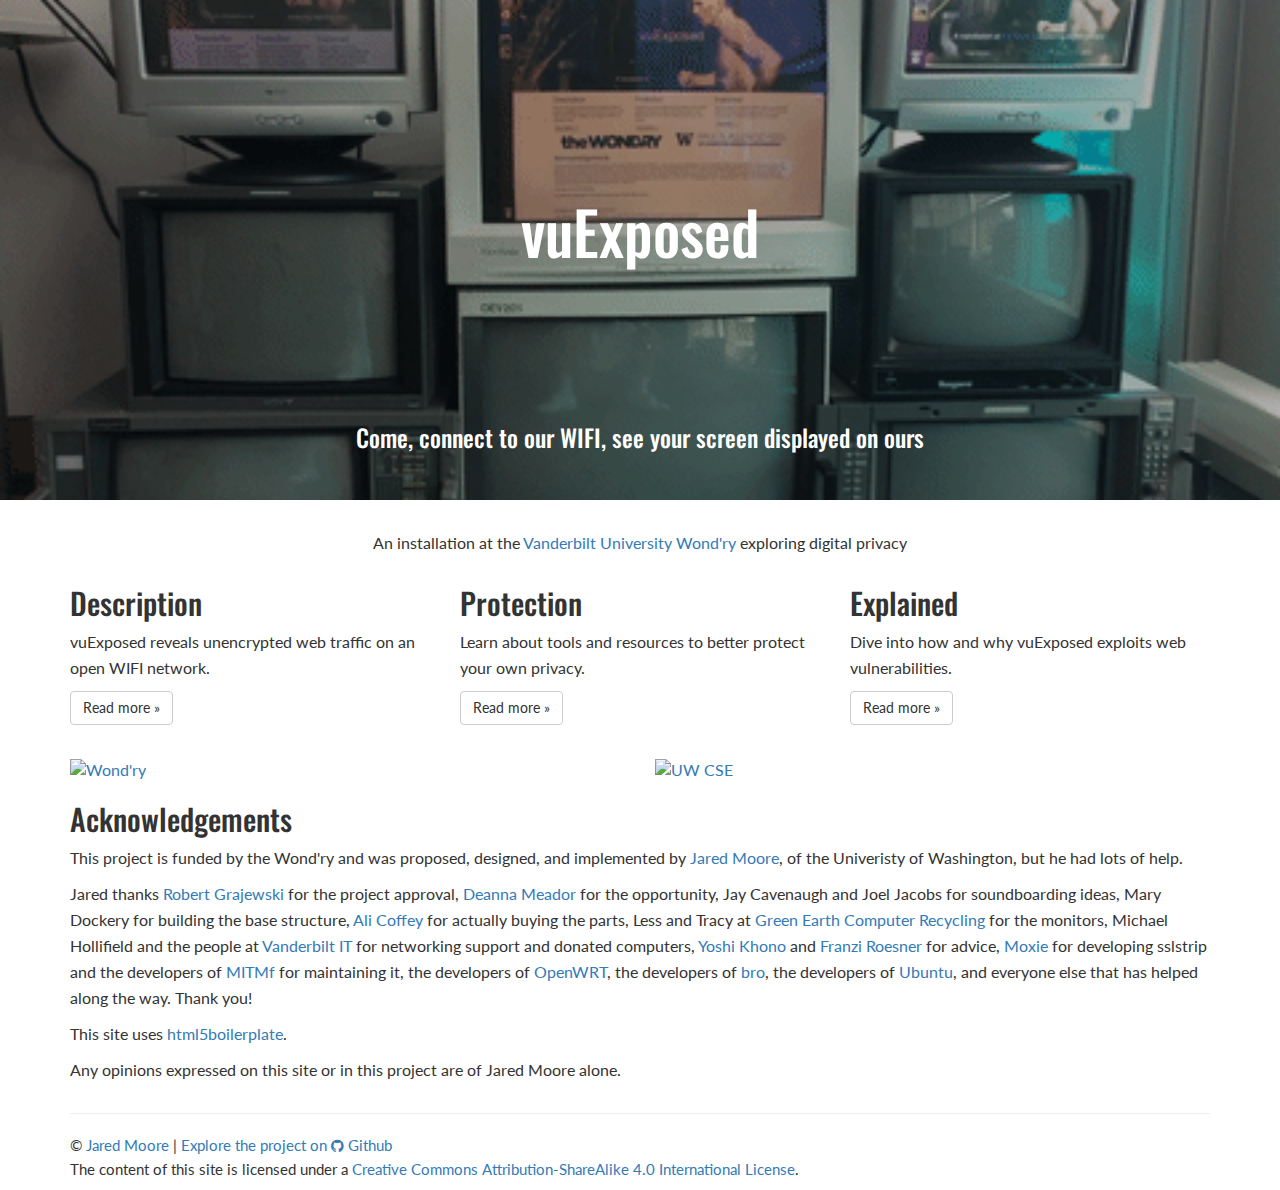
==== docs/index.html @ 20b83712 "website changes, more scripts, is working" ====
<!doctype html>
<!--[if lt IE 7]>      <html class="no-js lt-ie9 lt-ie8 lt-ie7" lang="en"> <![endif]-->
<!--[if IE 7]>         <html class="no-js lt-ie9 lt-ie8" lang="en"> <![endif]-->
<!--[if IE 8]>         <html class="no-js lt-ie9" lang="en"> <![endif]-->
<!--[if gt IE 8]><!--> <html class="no-js" lang="en"> <!--<![endif]-->
    <head>
        <meta charset="utf-8">
        <meta http-equiv="X-UA-Compatible" content="IE=edge,chrome=1">
        <title>vuExposed</title>
        <meta name="description" content="">
        <meta name="viewport" content="width=device-width, initial-scale=1">
        <link rel="apple-touch-icon" href="apple-touch-icon.png">
        <link href="http://maxcdn.bootstrapcdn.com/font-awesome/4.3.0/css/font-awesome.min.css" rel="stylesheet">
        <link rel="stylesheet" href="css/bootstrap.min.css">
         <link href="https://fonts.googleapis.com/css?family=Oswald" rel="stylesheet">
         <link href="https://fonts.googleapis.com/css?family=Lato" rel="stylesheet">  
         <link rel="stylesheet" href="css/main.css">

        <script src="js/vendor/modernizr-2.8.3-respond-1.4.2.min.js"></script>
    </head>
    <body>
        <!--[if lt IE 8]>
            <p class="browserupgrade">You are using an <strong>outdated</strong> browser. Please <a href="http://browsehappy.com/">upgrade your browser</a> to improve your experience.</p>
        <![endif]-->

    <!-- Main jumbotron for a primary marketing message or call to action -->
    <div class="jumbotron jumbrotron-fluid title-gif white-text">
      <div class="img-overlay">
      </div>
      <div class="container text-center ">
        <h1 id="title" class="pad-container">vuExposed</h1>
        <div id="subtitle" class="pad-container">
        <h3>
        Come, connect to our WIFI, see your screen displayed on ours
        </h3>
        </div>
      </div>
    </div>

    <div class="container">
      <!-- Example row of columns -->
      <div class="row">
        <div class="col-md-12 block-center text-center">
          <p>
          An installation at the <a href="https://vanderbilt.edu/thewondry/">Vanderbilt University Wond'ry</a> exploring digital privacy
          </p>
        </div>
      </div>
      <div class="row">
        <div class="col-sm-4">
          <h2>Description</h2>
          <p>
          vuExposed reveals unencrypted web traffic on an open WIFI network.
          </p>
          <p><a class="btn btn-default" href="description.html" role="button">Read more &raquo;</a></p>

        </div>
        <div class="col-sm-4">
          <h2>Protection</h2>
          <p>
           Learn about tools and resources to better protect your own privacy.
          </p>

          <p><a class="btn btn-default" href="protection.html" role="button">Read more &raquo;</a></p>

        </div>
        <div class="col-sm-4">
          <h2>Explained</h2>
          <p>Dive into how and why vuExposed exploits web vulnerabilities. 
          </p>
          <p><a class="btn btn-default" href="explained.html" role="button">Read more &raquo;</a></p>
        </div>
      </div>

      <div class="row top-buffer row-sm-flex-center">
        <div class="col-xs-10 col-sm-6 block-center">
          <a href="https://vanderbilt.edu/thewondry/">
            <img alt="Wond'ry" src="https://s3.amazonaws.com/vu-wp0/wp-content/uploads/sites/134/2017/07/18124816/wondry-logo-2017.gif" />
          </a>
        </div>
        <div class="col-xs-10 col-sm-6 block-center">
          <a href="https://www.cs.washington.edu/">
            <img alt="UW CSE" src="https://www.cs.washington.edu/images/CSEWordmark.svg" />
          </a>
        </div>
      </div>

      <div class="row">
        <div class="col-md-12">
          <h2>Acknowledgements</h2>

          <p>
          This project is funded by the Wond'ry and was proposed, designed, and implemented by <a href="https://homes.cs.washington.edu/~jlcmoore/">Jared Moore</a>, of the Univeristy of Washington, but he had lots of help.
          </p>
          <p>
           Jared thanks <a href="https://www.vanderbilt.edu/thewondry/team/robert-grajewski/">Robert Grajewski</a> for the project approval, <a href="https://www.vanderbilt.edu//thewondry/team/deanna-meador/">Deanna Meador</a> for the opportunity, Jay Cavenaugh and Joel Jacobs for soundboarding ideas, Mary Dockery for building the base structure, <a href="https://www.vanderbilt.edu/thewondry/team/ali-coffey/">Ali Coffey</a> for actually buying the parts, Less and Tracy at <a href="http://www.tnrecycle.com/">Green Earth Computer Recycling</a> for the monitors, Michael Hollifield and the people at <a href="https://it.vanderbilt.edu/">Vanderbilt IT</a> for networking support and donated computers, <a href="https://homes.cs.washington.edu/~yoshi/">Yoshi Khono</a> and <a href="http://www.franziroesner.com/">Franzi Roesner</a> for advice, <a href="https://moxie.org/">Moxie</a>  for developing sslstrip and the developers of <a href="https://github.com/byt3bl33d3r/MITMf">MITMf</a> for maintaining it, the developers of <a href="https://openwrt.org/">OpenWRT</a>, the developers of <a href="https://bro.org">bro</a>, the developers of <a href="https://www.ubuntu.com/">Ubuntu</a>, and everyone else that has helped along the way. Thank you!
          </p>
          <p>This site uses <a href="https://html5boilerplate.com/">html5boilerplate</a>.</p>
          <p>
        Any opinions expressed on this site or in this project are of Jared Moore alone. 
        </p>
        </div>
      </div>
      

      <hr>

      <footer>
        <p>
          &copy;
          <a href="https://homes.cs.washington.edu/~jlcmoore/index.html">Jared Moore</a> 
          |
          <a class="" href="https://github.com/jlcmoore/vuExposed">
            Explore the project on 
            <span class="fa fa-github"></span>
            Github
          </a> 
        </p>
        <p>
        The content of this site is licensed under a <a rel="license" href="http://creativecommons.org/licenses/by-sa/4.0/">Creative Commons Attribution-ShareAlike 4.0 International License</a>. 
        </p>
        
        
      </footer>
    </div> <!-- /container -->        <script src="//ajax.googleapis.com/ajax/libs/jquery/1.11.2/jquery.min.js"></script>
        <script>window.jQuery || document.write('<script src="js/vendor/jquery-1.11.2.min.js"><\/script>')</script>

        <script src="js/vendor/bootstrap.min.js"></script>

        <script src="js/main.js"></script>

        <!-- Google Analytics: change UA-XXXXX-X to be your site's ID.
        <script>
            (function(b,o,i,l,e,r){b.GoogleAnalyticsObject=l;b[l]||(b[l]=
            function(){(b[l].q=b[l].q||[]).push(arguments)});b[l].l=+new Date;
            e=o.createElement(i);r=o.getElementsByTagName(i)[0];
            e.src='//www.google-analytics.com/analytics.js';
            r.parentNode.insertBefore(e,r)}(window,document,'script','ga'));
            ga('create','UA-XXXXX-X','auto');ga('send','pageview');
        </script>
         -->
    </body>
</html>
---- docs/css/main.css ----
/* ==========================================================================
   Author's custom styles
   ========================================================================== */


.title-gif {
  background-color:transparent;
  overflow: hidden;
  min-height: 50%;
  height: 500px;
 }

h1, h2, h3, h4 {
  font-family: 'Oswald', sans-serif;
}

.full-jumbo {
  height: 100vh;
}

.title-gif h1 {
  font-size: 60px;
}

.full-jumbo h1 {
  font-size: 7vw;
}

.full-jumbo h2 {
  font-size: 4vw;
  font-weight: 400;
}

.full-jumbo h3 {
  font-size: 3vw;
  font-weight: 300;
}

.full-jumbo p {
  font-size: 12pt;
  font-weight: 300;
}

.full-jumbo .container {
  max-width: 100vw;
}

.img-overlay {
  background-color: #17234E;
  background-image: url("../img/giphy.gif");
  filter: brightness(70%);
  position: absolute;
  width: 100%;
  height: inherit;
  z-index: -1;
  top: 0;
  left: 0;
  right: 0;
  bottom: 0;
  overflow: hidden;

  background-repeat: no-repeat;
  background-position: center;
  -webkit-background-size: cover;
  background-size: cover;
}

/* footnotes from
https://www.sitepoint.com/accessible-footnotes-css/
*/
#footnotes li {
  margin: 0 0 .5em 2em;
  text-indent: -2em ;
}

#footnotes {
  list-style: none;
}


.pad-container {
  padding-top: 130px;
}

.white-text {
  color: #ffffff;
}

.row img {
  width: 100%;
}

.top-buffer {
  padding-top: 2%;
}

.story-item {
  padding: 20px;
}

.story-quote {
  padding-left: 20px;
  padding-right: 30px;
}

body {
  font-size: 12pt;
  font-family: 'Lato', sans-serif;
  
}

p, li {
  line-height: 19.5pt;
  font-weight: 400;
}

footer {
  font-size: 11pt;
  padding-bottom: .5em;

}

footer p {
  margin-bottom: 0;
  line-height: 18pt;
}

/* https://stackoverflow.com/questions/20547819/vertical-align-with-bootstrap-3/27771750#27771750
*/
.row-xs-flex-center {
    display:flex;
    align-items:center;
}

.block-center {
    float: none;
    margin: 0 auto;
}

.nav_vu {
  text-align: center;
  font-size: 15px;
}


.navbar .container {
  padding-right: 0px;
  padding-left: 0px;
}

.center.navbar .nav,
.center.navbar .nav > li {
 float:none;
    display:inline-block;
    *display:inline; /* ie7 fix */
    *zoom:1; /* hasLayout ie7 trigger */
    vertical-align: top;
}

@media ( min-width:700px ) {
    .row-sm-flex-center {
        display:flex;
        align-items:center;
    }
}
@media ( min-width: 992px ) {
    .row-md-flex-center {
        display:flex;
        align-items:center;
    }
}
@media ( min-width: 1200px ) {
    .row-lg-flex-center {
        display:flex;
        align-items:center;
    }
}
/* end */
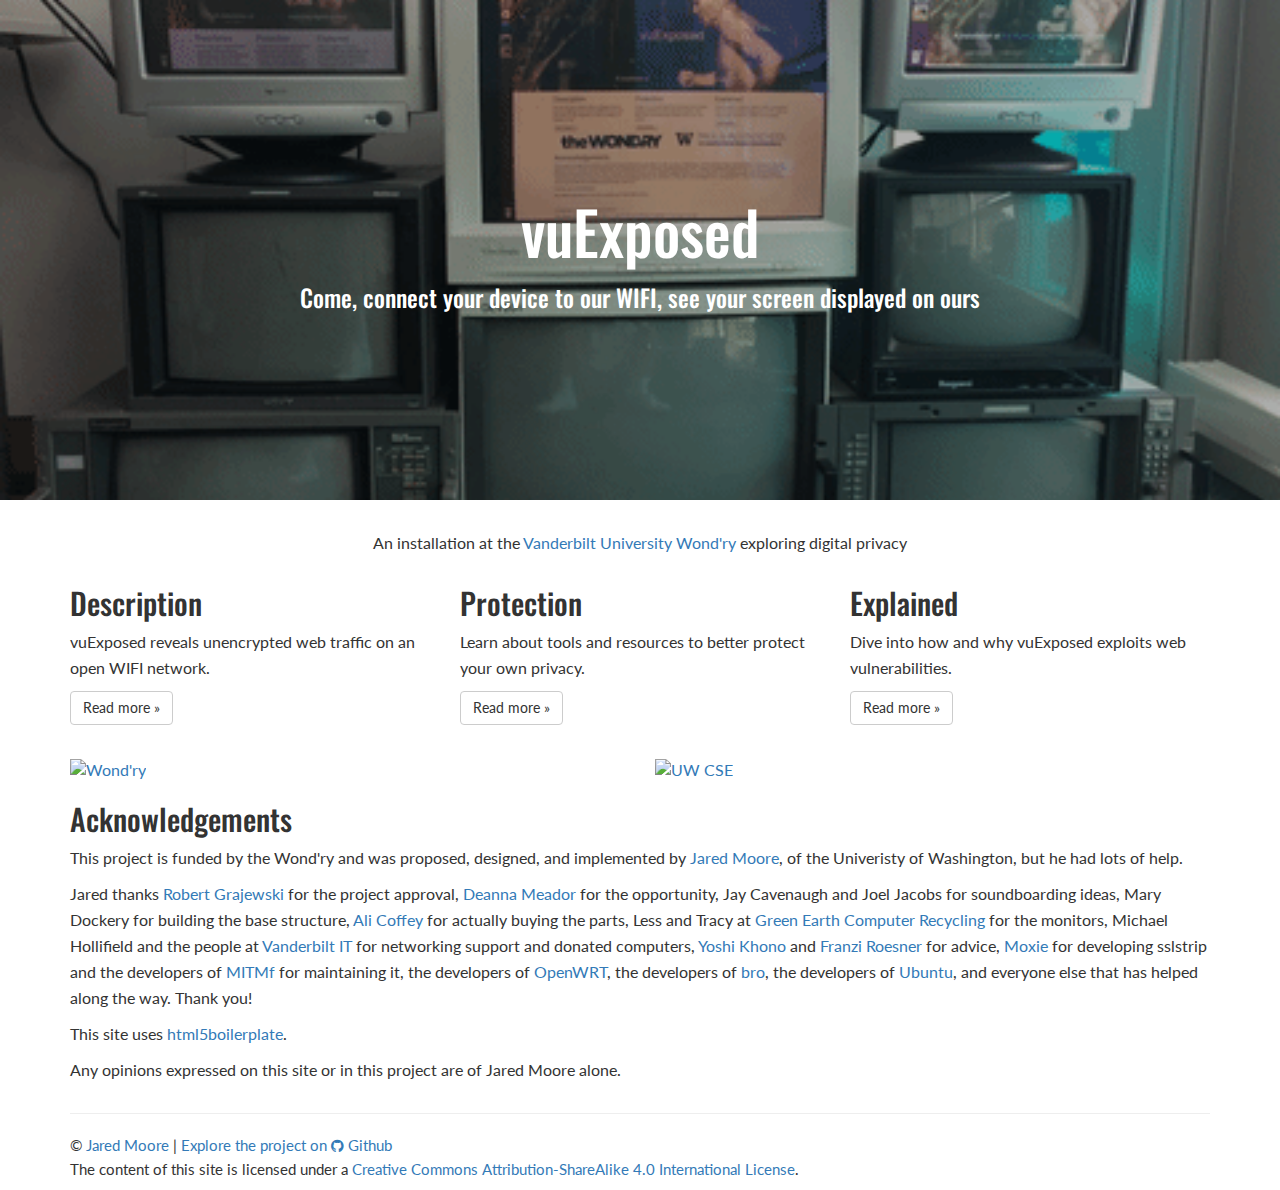
==== commit e72be36c: "minor website and script changes" ====
--- a/docs/index.html
+++ b/docs/index.html
@@ -29,9 +29,9 @@
       </div>
       <div class="container text-center ">
         <h1 id="title" class="pad-container">vuExposed</h1>
-        <div id="subtitle" class="pad-container">
+        <div id="subtitle" class="">
         <h3>
-        Come, connect to our WIFI, see your screen displayed on ours
+        Come, connect your device to our WIFI, see your screen displayed on ours
         </h3>
         </div>
       </div>
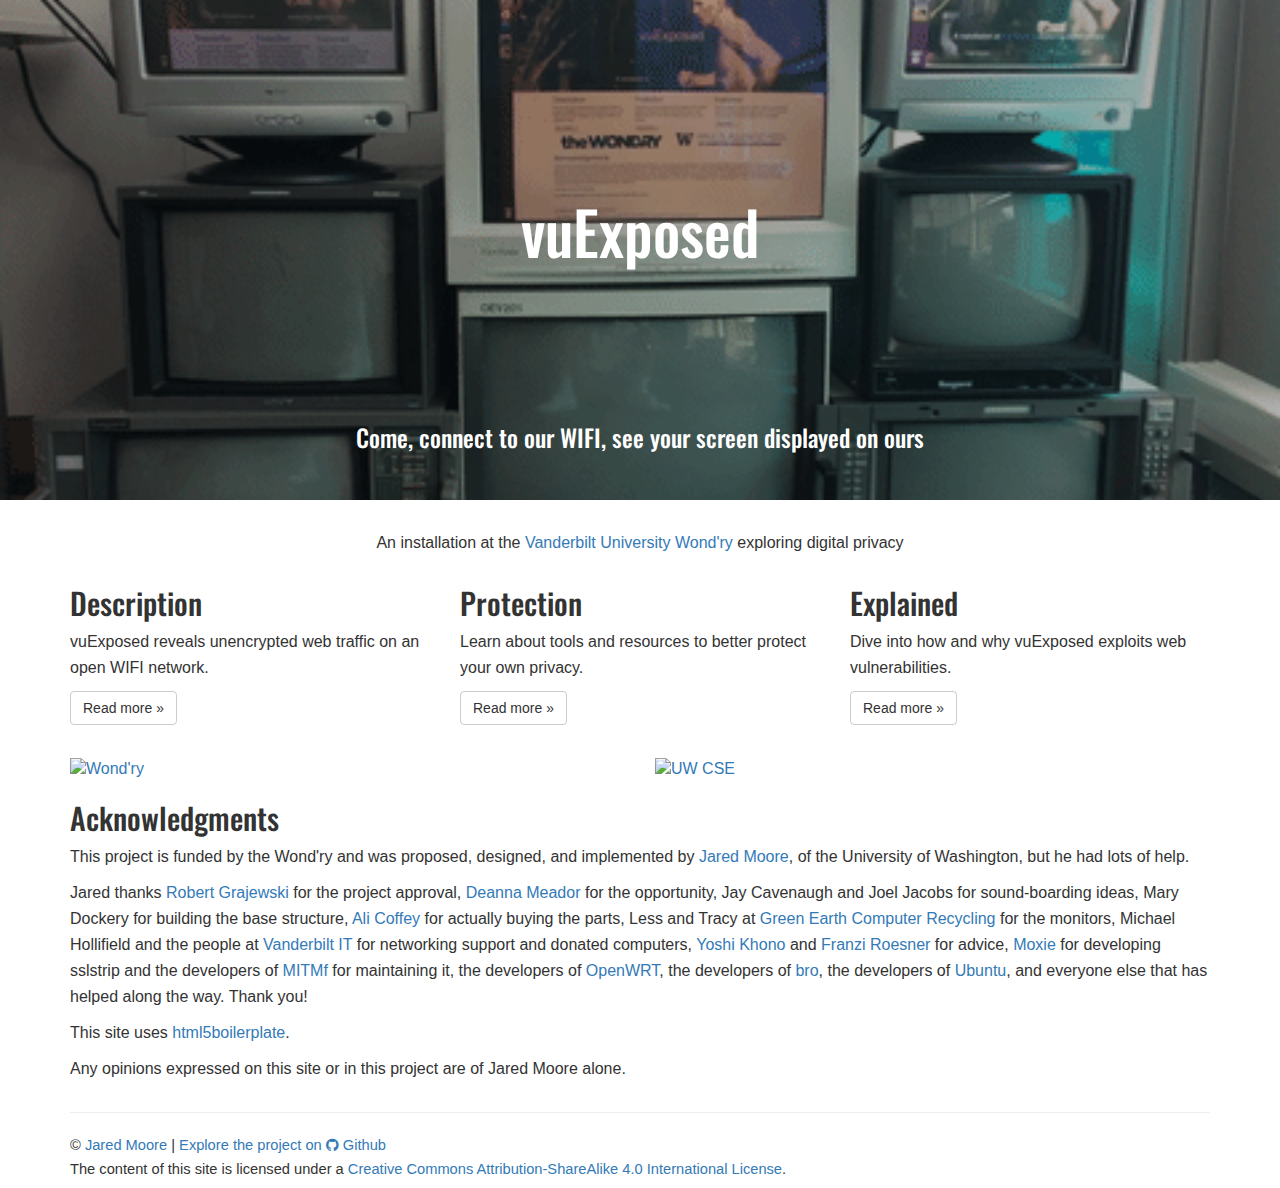
==== commit bc8e9a1d: "spelling" ====
--- a/docs/index.html
+++ b/docs/index.html
@@ -12,9 +12,8 @@
         <link rel="apple-touch-icon" href="apple-touch-icon.png">
         <link href="http://maxcdn.bootstrapcdn.com/font-awesome/4.3.0/css/font-awesome.min.css" rel="stylesheet">
         <link rel="stylesheet" href="css/bootstrap.min.css">
-         <link href="https://fonts.googleapis.com/css?family=Oswald" rel="stylesheet">
-         <link href="https://fonts.googleapis.com/css?family=Lato" rel="stylesheet">  
-         <link rel="stylesheet" href="css/main.css">
+         <link href="https://fonts.googleapis.com/css?family=Oswald:400,500" rel="stylesheet"> 
+        <link rel="stylesheet" href="css/main.css">
 
         <script src="js/vendor/modernizr-2.8.3-respond-1.4.2.min.js"></script>
     </head>
@@ -29,10 +28,11 @@
       </div>
       <div class="container text-center ">
         <h1 id="title" class="pad-container">vuExposed</h1>
-        <div id="subtitle" class="">
+        <div id="subtitle" class="pad-container">
         <h3>
-        Come, connect your device to our WIFI, see your screen displayed on ours
+        Come, connect to our WIFI, see your screen displayed on ours
         </h3>
+        
         </div>
       </div>
     </div>
@@ -87,13 +87,13 @@
 
       <div class="row">
         <div class="col-md-12">
-          <h2>Acknowledgements</h2>
+          <h2>Acknowledgments</h2>
 
           <p>
-          This project is funded by the Wond'ry and was proposed, designed, and implemented by <a href="https://homes.cs.washington.edu/~jlcmoore/">Jared Moore</a>, of the Univeristy of Washington, but he had lots of help.
+          This project is funded by the Wond'ry and was proposed, designed, and implemented by <a href="https://homes.cs.washington.edu/~jlcmoore/">Jared Moore</a>, of the University of Washington, but he had lots of help.
           </p>
           <p>
-           Jared thanks <a href="https://www.vanderbilt.edu/thewondry/team/robert-grajewski/">Robert Grajewski</a> for the project approval, <a href="https://www.vanderbilt.edu//thewondry/team/deanna-meador/">Deanna Meador</a> for the opportunity, Jay Cavenaugh and Joel Jacobs for soundboarding ideas, Mary Dockery for building the base structure, <a href="https://www.vanderbilt.edu/thewondry/team/ali-coffey/">Ali Coffey</a> for actually buying the parts, Less and Tracy at <a href="http://www.tnrecycle.com/">Green Earth Computer Recycling</a> for the monitors, Michael Hollifield and the people at <a href="https://it.vanderbilt.edu/">Vanderbilt IT</a> for networking support and donated computers, <a href="https://homes.cs.washington.edu/~yoshi/">Yoshi Khono</a> and <a href="http://www.franziroesner.com/">Franzi Roesner</a> for advice, <a href="https://moxie.org/">Moxie</a>  for developing sslstrip and the developers of <a href="https://github.com/byt3bl33d3r/MITMf">MITMf</a> for maintaining it, the developers of <a href="https://openwrt.org/">OpenWRT</a>, the developers of <a href="https://bro.org">bro</a>, the developers of <a href="https://www.ubuntu.com/">Ubuntu</a>, and everyone else that has helped along the way. Thank you!
+           Jared thanks <a href="https://www.vanderbilt.edu/thewondry/team/robert-grajewski/">Robert Grajewski</a> for the project approval, <a href="https://www.vanderbilt.edu//thewondry/team/deanna-meador/">Deanna Meador</a> for the opportunity, Jay Cavenaugh and Joel Jacobs for sound-boarding ideas, Mary Dockery for building the base structure, <a href="https://www.vanderbilt.edu/thewondry/team/ali-coffey/">Ali Coffey</a> for actually buying the parts, Less and Tracy at <a href="http://www.tnrecycle.com/">Green Earth Computer Recycling</a> for the monitors, Michael Hollifield and the people at <a href="https://it.vanderbilt.edu/">Vanderbilt IT</a> for networking support and donated computers, <a href="https://homes.cs.washington.edu/~yoshi/">Yoshi Khono</a> and <a href="http://www.franziroesner.com/">Franzi Roesner</a> for advice, <a href="https://moxie.org/">Moxie</a>  for developing sslstrip and the developers of <a href="https://github.com/byt3bl33d3r/MITMf">MITMf</a> for maintaining it, the developers of <a href="https://openwrt.org/">OpenWRT</a>, the developers of <a href="https://bro.org">bro</a>, the developers of <a href="https://www.ubuntu.com/">Ubuntu</a>, and everyone else that has helped along the way. Thank you!
           </p>
           <p>This site uses <a href="https://html5boilerplate.com/">html5boilerplate</a>.</p>
           <p>
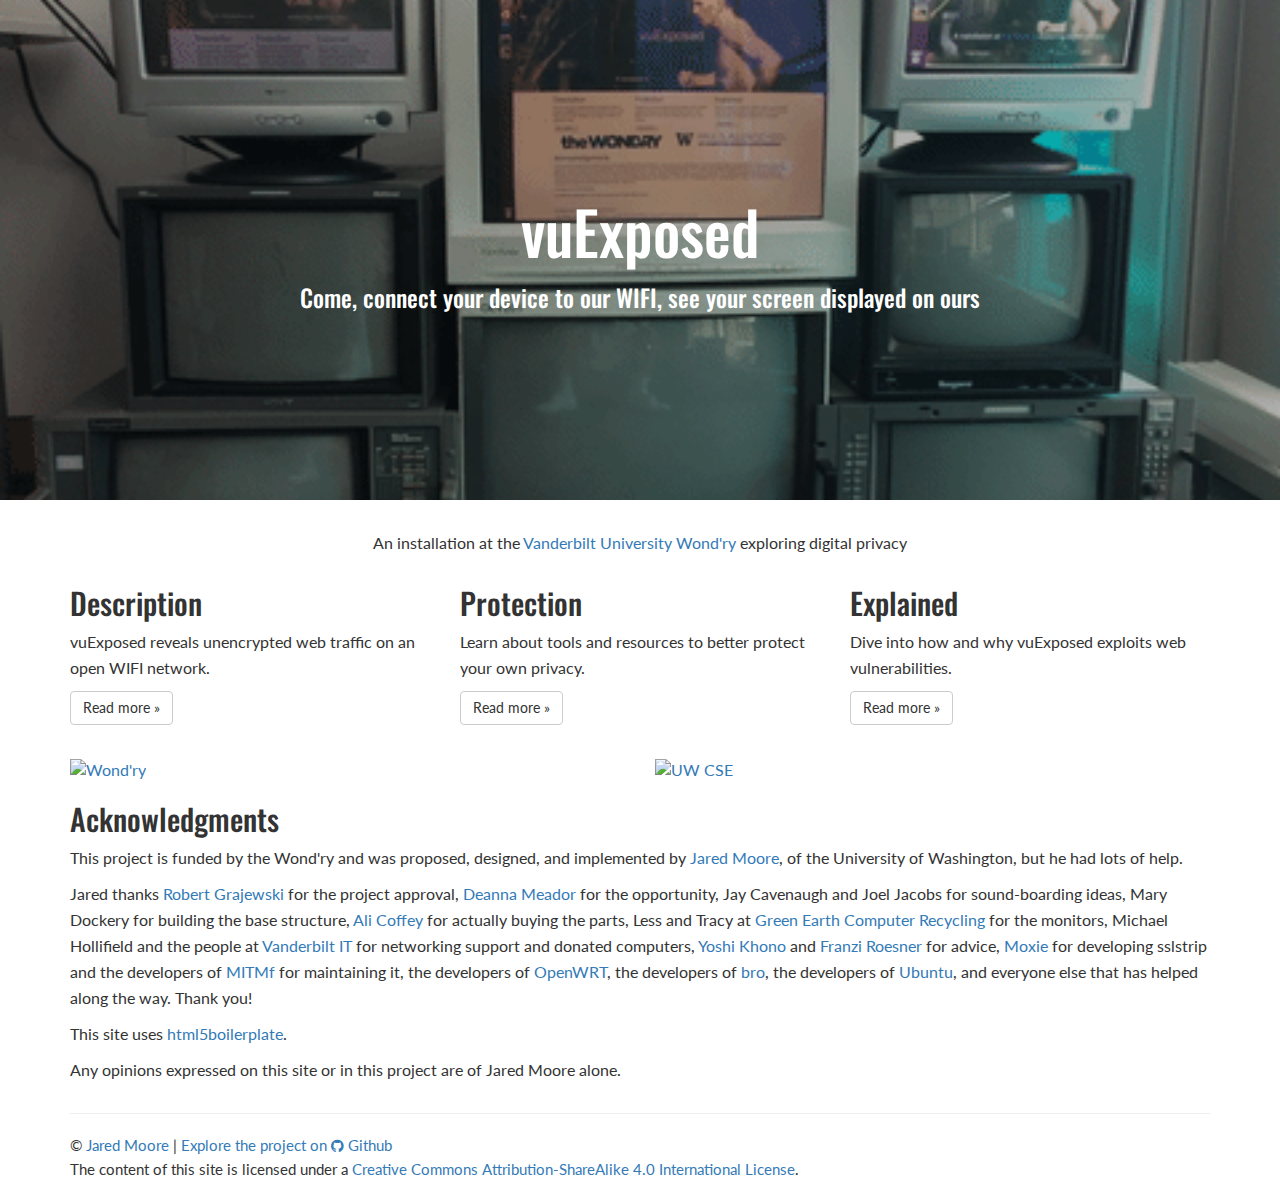
==== commit d5f83f09: "Merge branch 'master' of https://github.com/jlcmoore/vuExposed" ====
--- a/docs/index.html
+++ b/docs/index.html
@@ -12,8 +12,9 @@
         <link rel="apple-touch-icon" href="apple-touch-icon.png">
         <link href="http://maxcdn.bootstrapcdn.com/font-awesome/4.3.0/css/font-awesome.min.css" rel="stylesheet">
         <link rel="stylesheet" href="css/bootstrap.min.css">
-         <link href="https://fonts.googleapis.com/css?family=Oswald:400,500" rel="stylesheet"> 
-        <link rel="stylesheet" href="css/main.css">
+         <link href="https://fonts.googleapis.com/css?family=Oswald" rel="stylesheet">
+         <link href="https://fonts.googleapis.com/css?family=Lato" rel="stylesheet">  
+         <link rel="stylesheet" href="css/main.css">
 
         <script src="js/vendor/modernizr-2.8.3-respond-1.4.2.min.js"></script>
     </head>
@@ -28,11 +29,10 @@
       </div>
       <div class="container text-center ">
         <h1 id="title" class="pad-container">vuExposed</h1>
-        <div id="subtitle" class="pad-container">
+        <div id="subtitle" class="">
         <h3>
-        Come, connect to our WIFI, see your screen displayed on ours
+        Come, connect your device to our WIFI, see your screen displayed on ours
         </h3>
-        
         </div>
       </div>
     </div>
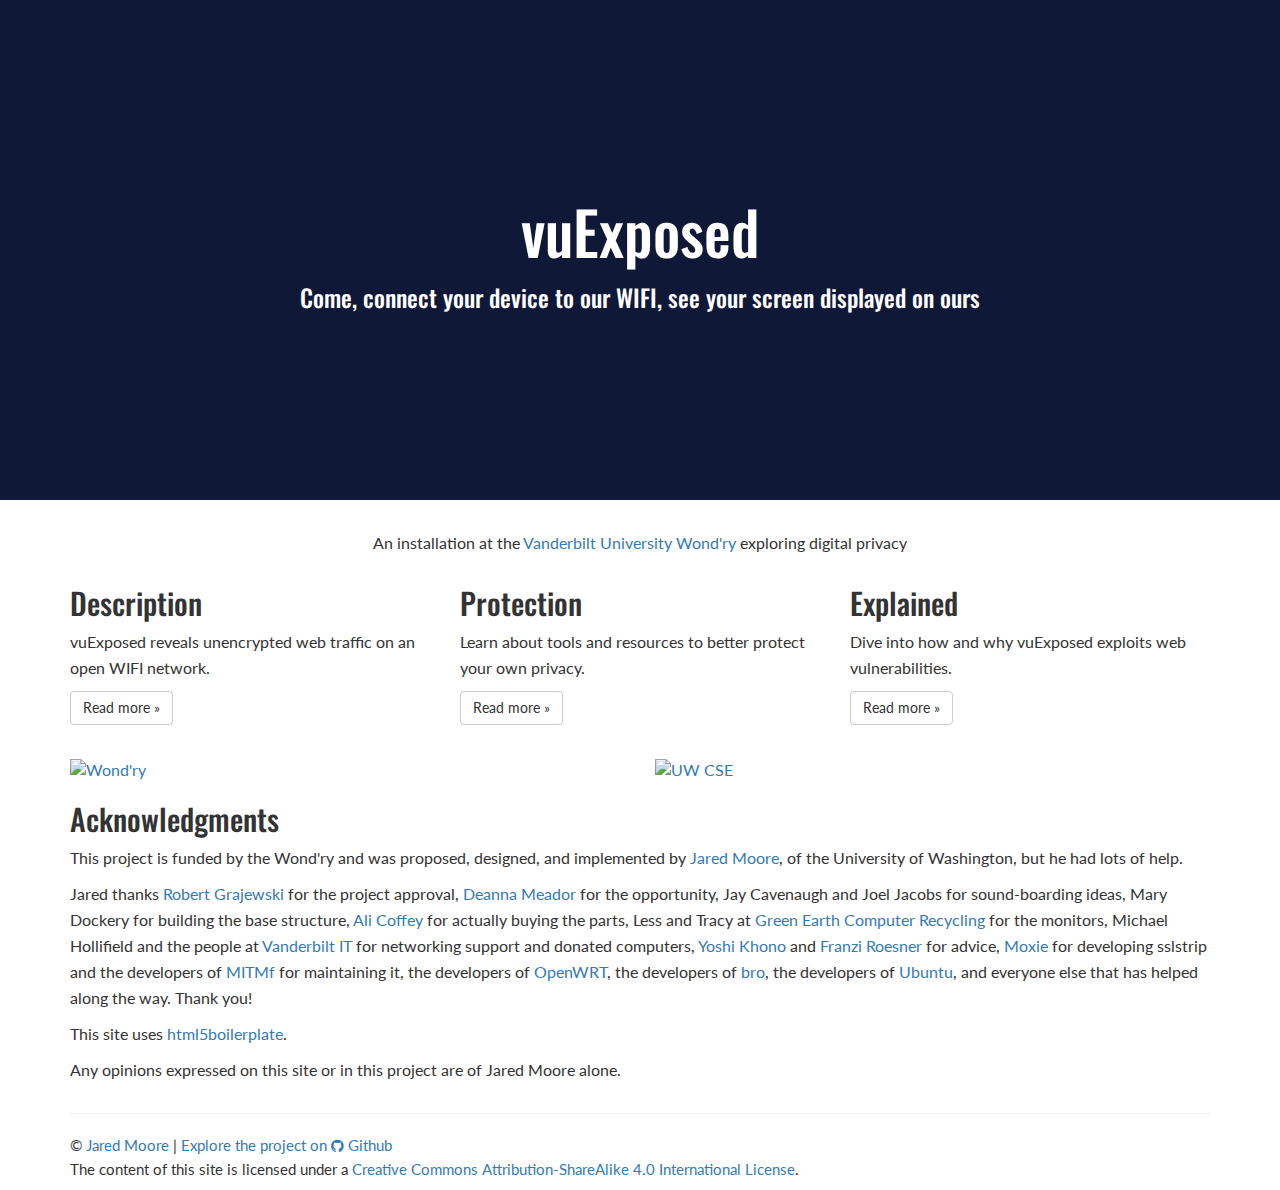
==== commit 165a572f: "video of project" ====
--- a/docs/index.html
+++ b/docs/index.html
@@ -25,7 +25,7 @@
 
     <!-- Main jumbotron for a primary marketing message or call to action -->
     <div class="jumbotron jumbrotron-fluid title-gif white-text">
-      <div class="img-overlay">
+      <div class="img-overlay filter">
       </div>
       <div class="container text-center ">
         <h1 id="title" class="pad-container">vuExposed</h1>
--- a/docs/css/main.css
+++ b/docs/css/main.css
@@ -47,10 +47,28 @@
   max-width: 100vw;
 }
 
+.background-video {
+  position: fixed;
+  top: 50%;
+  left: 50%;
+  min-width: 100%;
+  min-height: 100%;
+  width: auto;
+  height: auto;
+  z-index: -100;
+  -webkit-transform: translateX(-50%) translateY(-50%);
+  transform: translateX(-50%) translateY(-50%);
+  background: url("../img/displays.gif") no-repeat;
+  background-size: cover;
+}
+
+.filter {
+  filter: brightness(70%);
+}
+
 .img-overlay {
   background-color: #17234E;
-  background-image: url("../img/giphy.gif");
-  filter: brightness(70%);
+  background-image: url("../img/displays.gif");
   position: absolute;
   width: 100%;
   height: inherit;
@@ -79,9 +97,12 @@
   list-style: none;
 }
 
-
 .pad-container {
   padding-top: 130px;
+}
+
+.pad-container-responsive {
+  padding-top: 25vh;
 }
 
 .white-text {
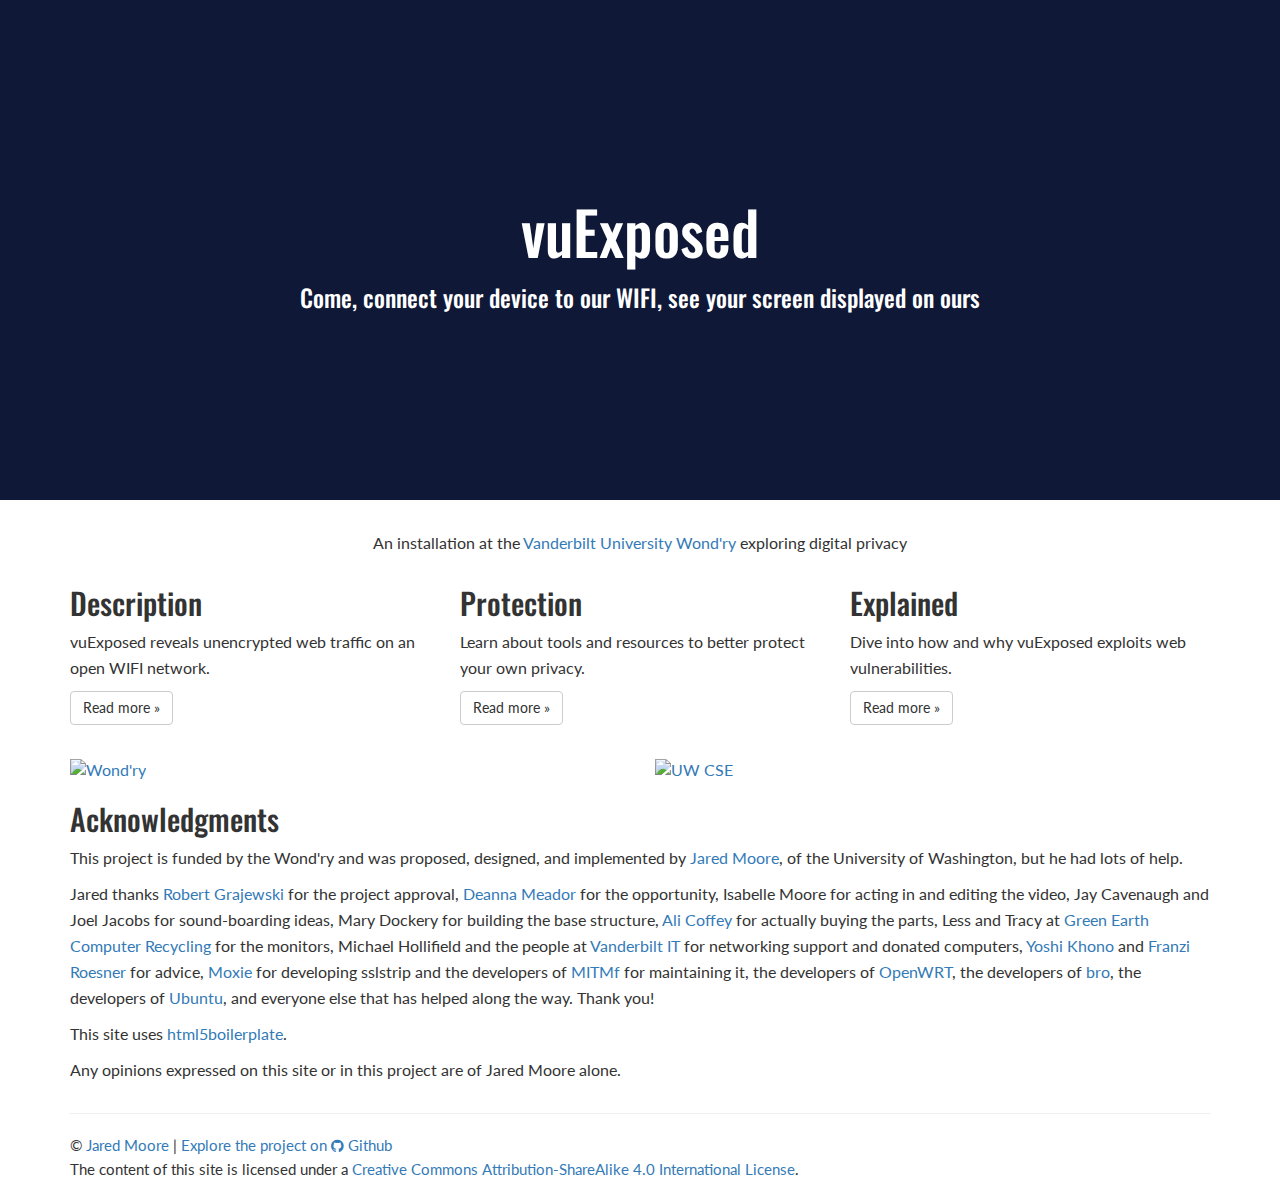
==== commit 615a62e4: "changed nav, added more images, fonts" ====
--- a/docs/index.html
+++ b/docs/index.html
@@ -93,7 +93,7 @@
           This project is funded by the Wond'ry and was proposed, designed, and implemented by <a href="https://homes.cs.washington.edu/~jlcmoore/">Jared Moore</a>, of the University of Washington, but he had lots of help.
           </p>
           <p>
-           Jared thanks <a href="https://www.vanderbilt.edu/thewondry/team/robert-grajewski/">Robert Grajewski</a> for the project approval, <a href="https://www.vanderbilt.edu//thewondry/team/deanna-meador/">Deanna Meador</a> for the opportunity, Jay Cavenaugh and Joel Jacobs for sound-boarding ideas, Mary Dockery for building the base structure, <a href="https://www.vanderbilt.edu/thewondry/team/ali-coffey/">Ali Coffey</a> for actually buying the parts, Less and Tracy at <a href="http://www.tnrecycle.com/">Green Earth Computer Recycling</a> for the monitors, Michael Hollifield and the people at <a href="https://it.vanderbilt.edu/">Vanderbilt IT</a> for networking support and donated computers, <a href="https://homes.cs.washington.edu/~yoshi/">Yoshi Khono</a> and <a href="http://www.franziroesner.com/">Franzi Roesner</a> for advice, <a href="https://moxie.org/">Moxie</a>  for developing sslstrip and the developers of <a href="https://github.com/byt3bl33d3r/MITMf">MITMf</a> for maintaining it, the developers of <a href="https://openwrt.org/">OpenWRT</a>, the developers of <a href="https://bro.org">bro</a>, the developers of <a href="https://www.ubuntu.com/">Ubuntu</a>, and everyone else that has helped along the way. Thank you!
+           Jared thanks <a href="https://www.vanderbilt.edu/thewondry/team/robert-grajewski/">Robert Grajewski</a> for the project approval, <a href="https://www.vanderbilt.edu//thewondry/team/deanna-meador/">Deanna Meador</a> for the opportunity, Isabelle Moore for acting in and editing the video, Jay Cavenaugh and Joel Jacobs for sound-boarding ideas, Mary Dockery for building the base structure, <a href="https://www.vanderbilt.edu/thewondry/team/ali-coffey/">Ali Coffey</a> for actually buying the parts, Less and Tracy at <a href="http://www.tnrecycle.com/">Green Earth Computer Recycling</a> for the monitors, Michael Hollifield and the people at <a href="https://it.vanderbilt.edu/">Vanderbilt IT</a> for networking support and donated computers, <a href="https://homes.cs.washington.edu/~yoshi/">Yoshi Khono</a> and <a href="http://www.franziroesner.com/">Franzi Roesner</a> for advice, <a href="https://moxie.org/">Moxie</a>  for developing sslstrip and the developers of <a href="https://github.com/byt3bl33d3r/MITMf">MITMf</a> for maintaining it, the developers of <a href="https://openwrt.org/">OpenWRT</a>, the developers of <a href="https://bro.org">bro</a>, the developers of <a href="https://www.ubuntu.com/">Ubuntu</a>, and everyone else that has helped along the way. Thank you!
           </p>
           <p>This site uses <a href="https://html5boilerplate.com/">html5boilerplate</a>.</p>
           <p>
--- a/docs/css/main.css
+++ b/docs/css/main.css
@@ -85,16 +85,15 @@
   background-size: cover;
 }
 
-/* footnotes from
-https://www.sitepoint.com/accessible-footnotes-css/
-*/
 #footnotes li {
-  margin: 0 0 .5em 2em;
-  text-indent: -2em ;
+  margin: 0 0 .5em 1em;
+  text-indent: -1em ;
 }
 
 #footnotes {
   list-style: none;
+  padding-left: 0em;
+  font-size: 10pt;
 }
 
 .pad-container {
@@ -119,6 +118,11 @@
 
 .story-item {
   padding: 20px;
+}
+
+.story-item p{
+  font-weight: 300;
+  font-size: 10pt;
 }
 
 .story-quote {
@@ -129,7 +133,6 @@
 body {
   font-size: 12pt;
   font-family: 'Lato', sans-serif;
-  
 }
 
 p, li {
@@ -165,38 +168,50 @@
   font-size: 15px;
 }
 
-
 .navbar .container {
   padding-right: 0px;
   padding-left: 0px;
 }
 
+#logo {
+  padding: 0;
+}
+
+.navbar-brand {
+  line-height: inherit;
+}
+
+.navbar-brand>img {
+  height: 100%;
+  width: auto;
+}
+
 .center.navbar .nav,
 .center.navbar .nav > li {
- float:none;
-    display:inline-block;
-    *display:inline; /* ie7 fix */
-    *zoom:1; /* hasLayout ie7 trigger */
-    vertical-align: top;
+  float:none;
+  display:inline-block;
+  *display:inline; /* ie7 fix */
+  *zoom:1; /* hasLayout ie7 trigger */
+  vertical-align: top;
 }
 
 @media ( min-width:700px ) {
-    .row-sm-flex-center {
-        display:flex;
-        align-items:center;
-    }
+  .row-sm-flex-center {
+    display:flex;
+    align-items:center;
+  }
 }
 @media ( min-width: 992px ) {
-    .row-md-flex-center {
-        display:flex;
-        align-items:center;
-    }
+  .row-md-flex-center {
+    display:flex;
+    align-items:center;
+  }
 }
 @media ( min-width: 1200px ) {
-    .row-lg-flex-center {
-        display:flex;
-        align-items:center;
-    }
+  .row-lg-flex-center {
+    display:flex;
+    align-items:center;
+  }
 }
 /* end */
 
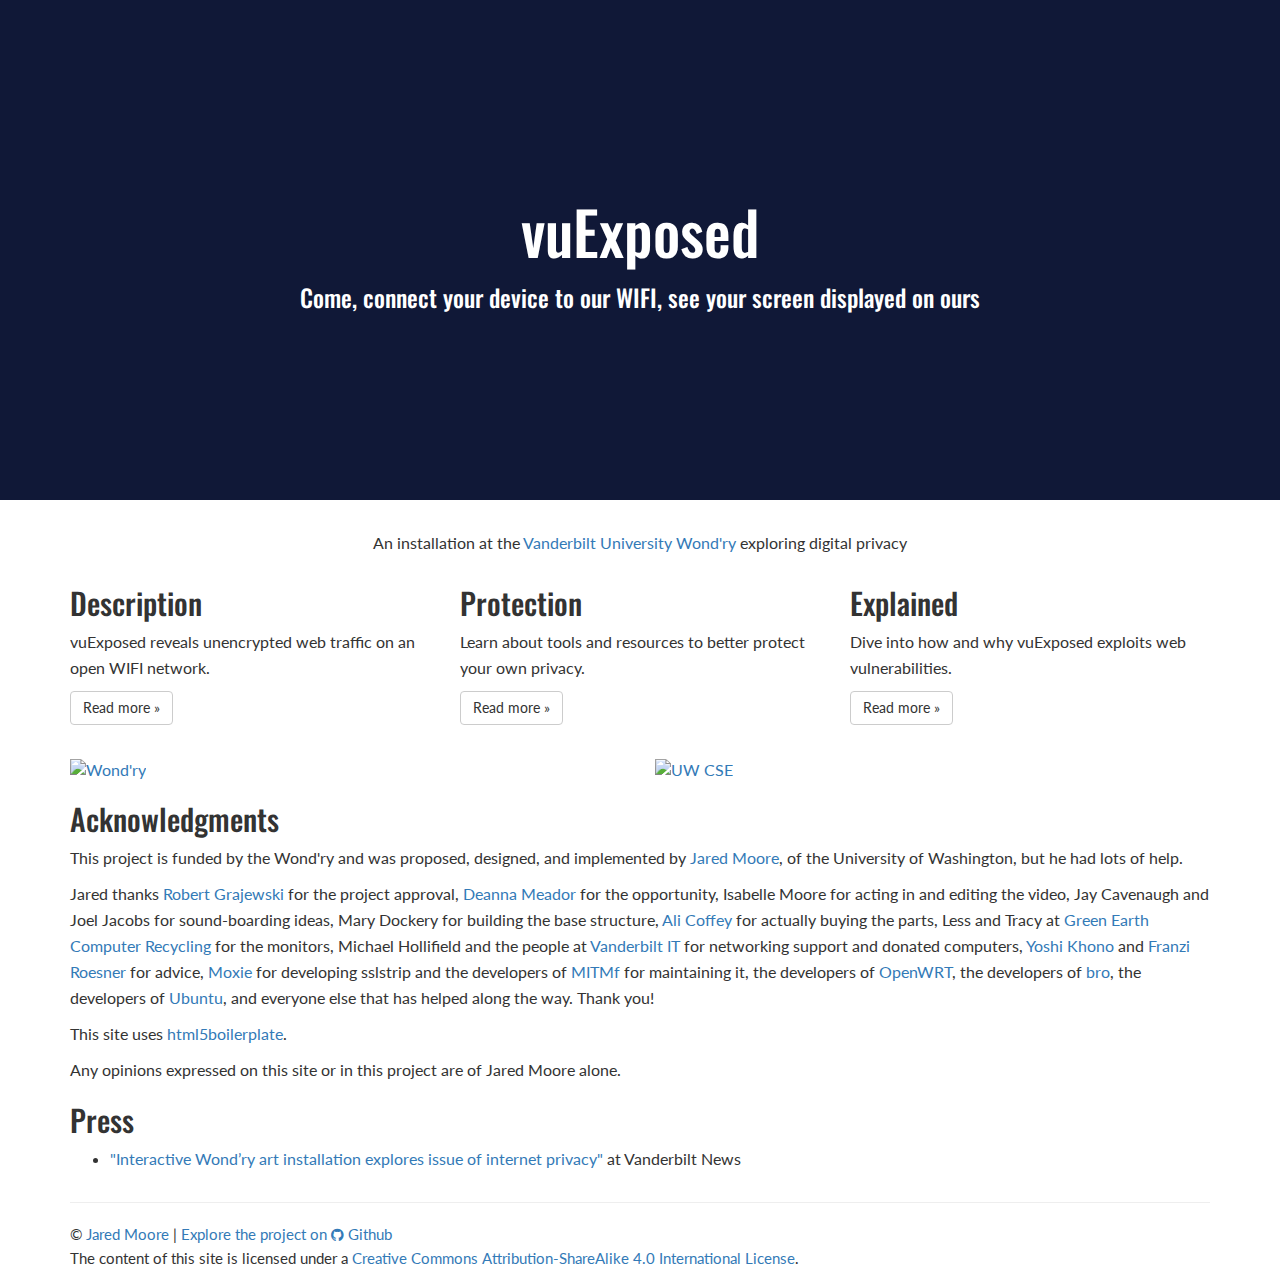
==== commit eff822ec: "longer titles on video" ====
--- a/docs/index.html
+++ b/docs/index.html
@@ -87,6 +87,8 @@
 
       <div class="row">
         <div class="col-md-12">
+          
+
           <h2>Acknowledgments</h2>
 
           <p>
@@ -97,8 +99,13 @@
           </p>
           <p>This site uses <a href="https://html5boilerplate.com/">html5boilerplate</a>.</p>
           <p>
-        Any opinions expressed on this site or in this project are of Jared Moore alone. 
-        </p>
+          Any opinions expressed on this site or in this project are of Jared Moore alone. 
+          </p>
+
+          <h2>Press</h2>
+          <ul>
+            <li><a href="https://news.vanderbilt.edu/2017/09/05/interactive-wondry-art-installation-explores-issue-of-internet-privacy/">"Interactive Wond’ry art installation explores issue of internet privacy"</a> at Vanderbilt News</li>
+          </ul>
         </div>
       </div>
       
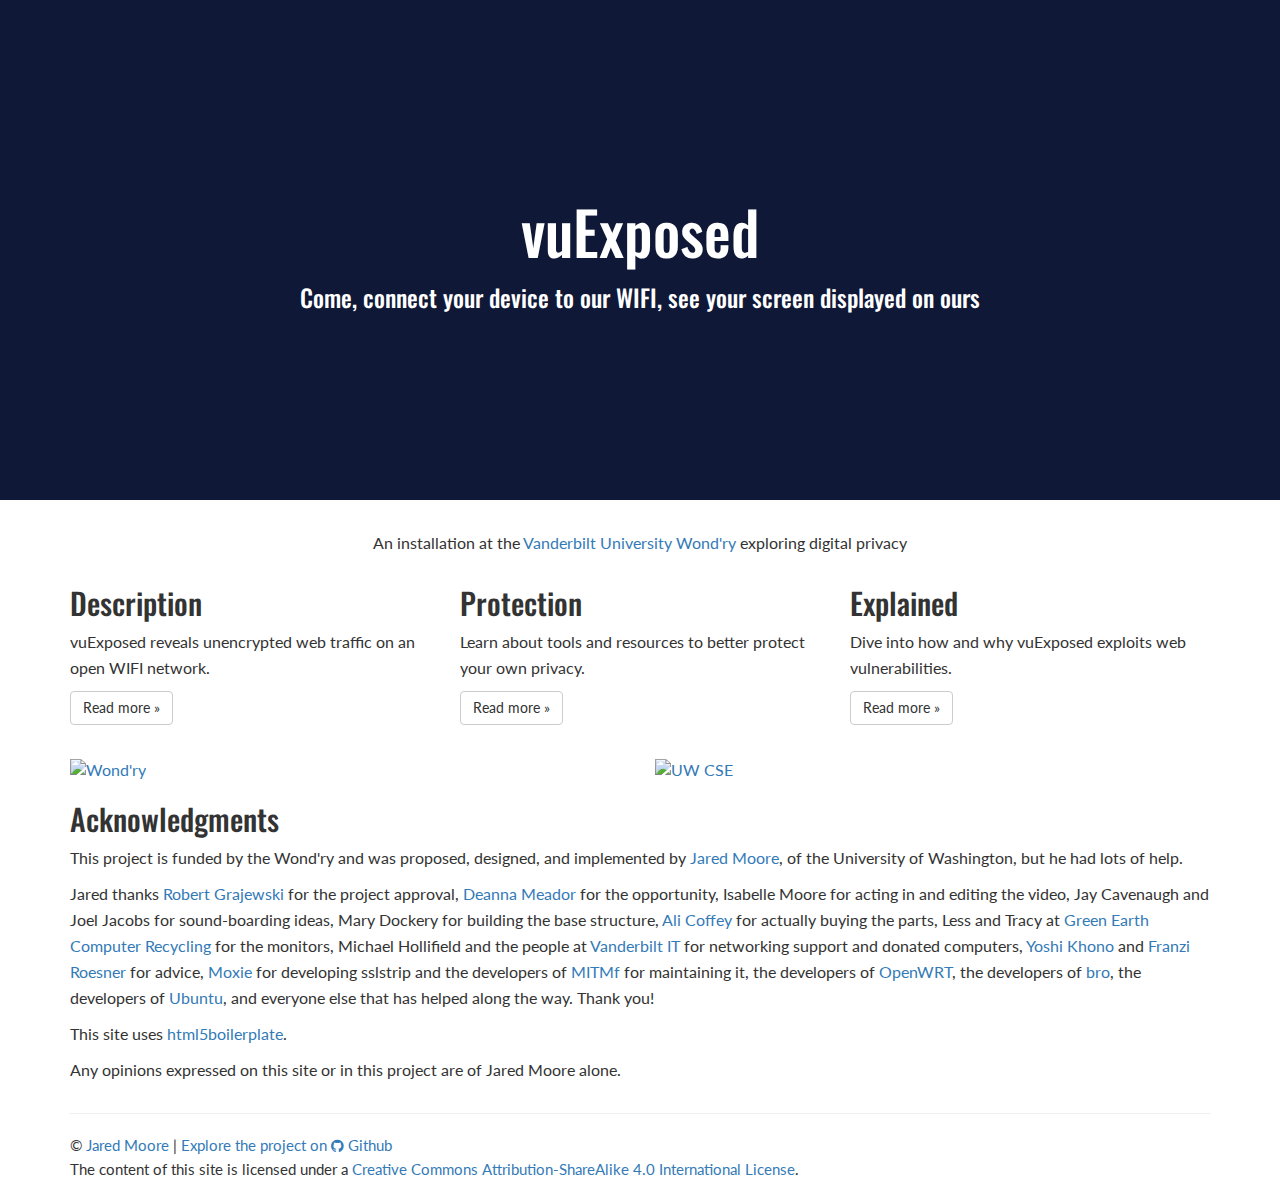
==== commit 27c17a62: "Revert "longer titles on video"" ====
--- a/docs/index.html
+++ b/docs/index.html
@@ -87,8 +87,6 @@
 
       <div class="row">
         <div class="col-md-12">
-          
-
           <h2>Acknowledgments</h2>
 
           <p>
@@ -99,13 +97,8 @@
           </p>
           <p>This site uses <a href="https://html5boilerplate.com/">html5boilerplate</a>.</p>
           <p>
-          Any opinions expressed on this site or in this project are of Jared Moore alone. 
-          </p>
-
-          <h2>Press</h2>
-          <ul>
-            <li><a href="https://news.vanderbilt.edu/2017/09/05/interactive-wondry-art-installation-explores-issue-of-internet-privacy/">"Interactive Wond’ry art installation explores issue of internet privacy"</a> at Vanderbilt News</li>
-          </ul>
+        Any opinions expressed on this site or in this project are of Jared Moore alone. 
+        </p>
         </div>
       </div>
       
